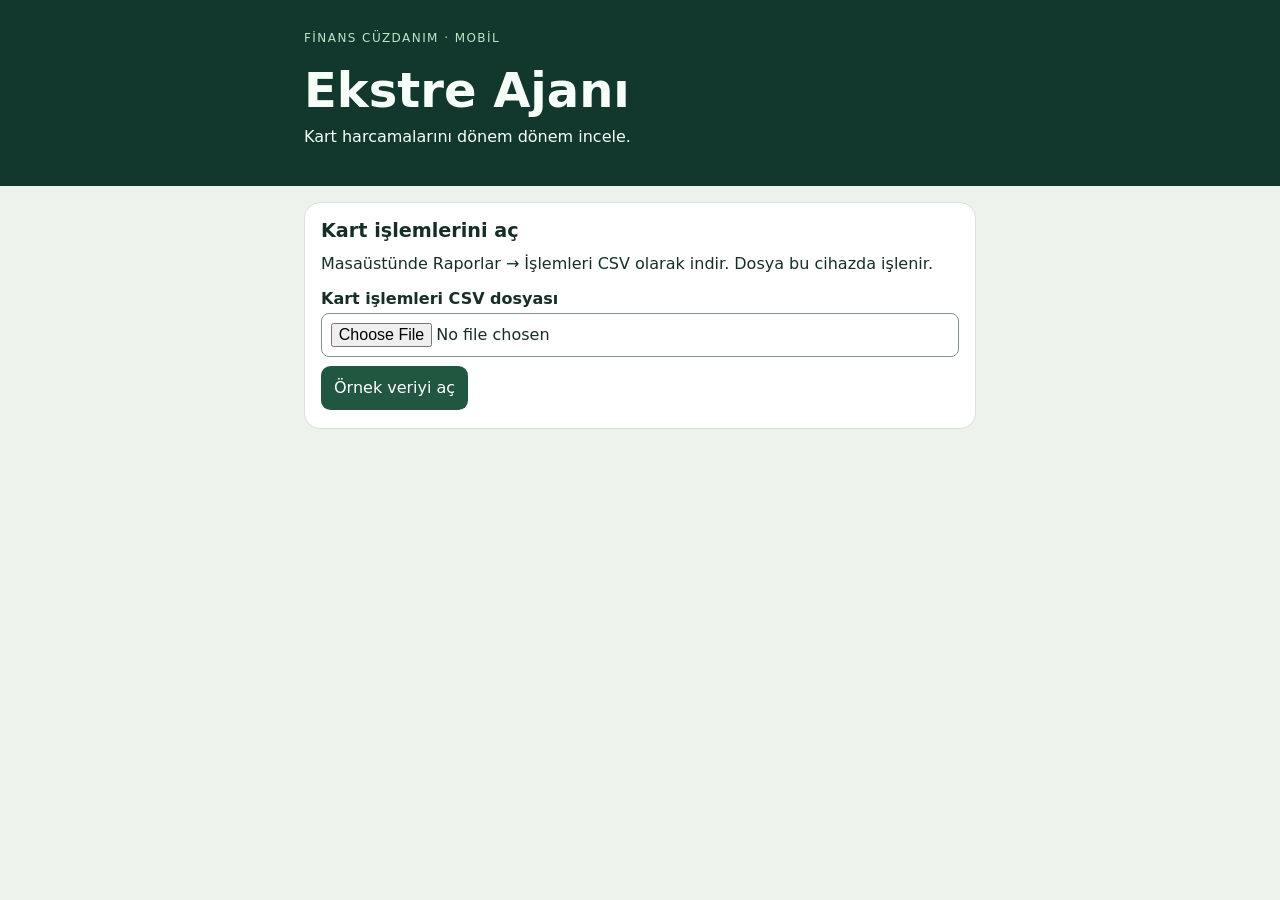
==== index.html @ c029a7e5 "Build standalone Ekstre Ajani mobile PWA" ====
<!doctype html>
<html lang="tr">
<head>
  <meta charset="utf-8">
  <meta name="viewport" content="width=device-width, initial-scale=1">
  <meta name="theme-color" content="#12372d">
  <meta http-equiv="Content-Security-Policy" content="default-src 'self'; connect-src 'none'; object-src 'none'; base-uri 'none'; form-action 'none'">
  <title>Ekstre Ajanı Mobil</title>
  <link rel="manifest" href="manifest.webmanifest">
  <link rel="stylesheet" href="style.css">
  <link rel="apple-touch-icon" href="icon-192.png">
  <script type="module" src="app.mjs"></script>
</head>
<body>
  <header><div class="wrap"><p class="eyebrow">FİNANS CÜZDANIM · MOBİL</p><h1>Ekstre Ajanı</h1><p>Kart harcamalarını dönem dönem incele.</p></div></header>
  <main class="wrap">
    <section class="panel" aria-labelledby="import-title">
      <h2 id="import-title">Kart işlemlerini aç</h2>
      <p>Masaüstünde Raporlar → İşlemleri CSV olarak indir. Dosya bu cihazda işlenir.</p>
      <label for="csv">Kart işlemleri CSV dosyası</label>
      <input type="file" id="csv" accept=".csv,text/csv">
      <button type="button" id="sample">Örnek veriyi aç</button>
      <p id="status" role="status"></p>
      <div id="confirm" hidden>
        <button type="button" id="save">Bu listeyi kaydet</button>
        <button type="button" id="cancel">Vazgeç</button>
      </div>
      <button type="button" id="return-saved" hidden>Kayıtlı listeye dön</button>
    </section>
    <section id="report" hidden aria-labelledby="report-title">
      <div class="panel summary">
        <h2 id="report-title">Dönem özeti</h2>
        <p id="source"></p>
        <label for="period">Ekstre dönemi</label>
        <select id="period"></select>
        <dl><div><dt>Net harcama</dt><dd id="net"></dd></div>
          <div><dt>Harcamalar</dt><dd id="spent"></dd></div>
          <div><dt>İadeler / indirimler</dt><dd id="refunds"></dd></div>
          <div><dt>Kart ödemeleri</dt><dd id="payments"></dd></div></dl>
      </div>
      <div class="panel"><h2>Kategoriler</h2><p>Toplamlar CSV’deki işlem kategorilerine göre hesaplanır.</p><ul id="categories"></ul></div>
      <div class="panel">
        <h2>İşlemler</h2>
        <label for="query">Açıklama veya kategori ara</label>
        <input id="query" type="search" placeholder="Örn. Market">
        <p id="count"></p><ul id="transactions"></ul>
        <button id="more" type="button" hidden>Daha fazla göster</button>
      </div>
      <button id="clear" type="button" hidden>Telefondaki kart listesini sil</button>
    </section>
  </main>
</body>
</html>
---- style.css ----
* { box-sizing: border-box; }
:root { font-family: system-ui, sans-serif; color: #172e26; background: #edf2ec; }
body { margin: 0; }
header { background: #12372d; color: #f6fff8; padding: 1.5rem 0; }
.wrap { width: min(100% - 2rem, 42rem); margin-inline: auto; }
main { padding: 1rem 0 2rem; }
h1 { margin: .35rem 0; font-size: clamp(2rem, 8vw, 3rem); }
h2 { margin: 0 0 .6rem; font-size: 1.2rem; }
p { margin: .4rem 0 .9rem; line-height: 1.45; }
.eyebrow { color: #bde5c8; font-size: .75rem; letter-spacing: .12em; }
.panel { background: #fff; border: 1px solid #d7e3d9; border-radius: 1rem; margin-bottom: .85rem; padding: 1rem; }
label { display: block; margin: .5rem 0 .3rem; font-weight: 600; }
input, select, button { font: inherit; min-height: 44px; max-width: 100%; }
input, select { width: 100%; padding: .55rem; border: 1px solid #82998a; border-radius: .5rem; background: white; color: inherit; }
button { margin: .55rem .25rem .15rem 0; padding: .5rem .75rem; color: #fff; background: #215740; border: 1px solid transparent; border-radius: .6rem; cursor: pointer; }
#cancel, #clear { color: #214b39; border-color: #82998a; background: white; }
#status:empty { display: none; }
dl { display: grid; grid-template-columns: repeat(2, minmax(0, 1fr)); gap: .5rem; margin-bottom: 0; }
dl div { background: #edf5ed; padding: .6rem; border-radius: .6rem; }
dt, small { color: #465f53; font-size: .83rem; }
dd { margin: .25rem 0 0; font-weight: 700; overflow-wrap: anywhere; }
ul { list-style: none; padding: 0; margin: 0; }
li { display: flex; justify-content: space-between; gap: .65rem; border-bottom: 1px solid #e0eae2; padding: .65rem 0; overflow-wrap: anywhere; }
li:last-child { border-bottom: 0; }
li small { display: block; margin-top: .2rem; }
li strong { flex: 0 0 auto; max-width: 45%; }
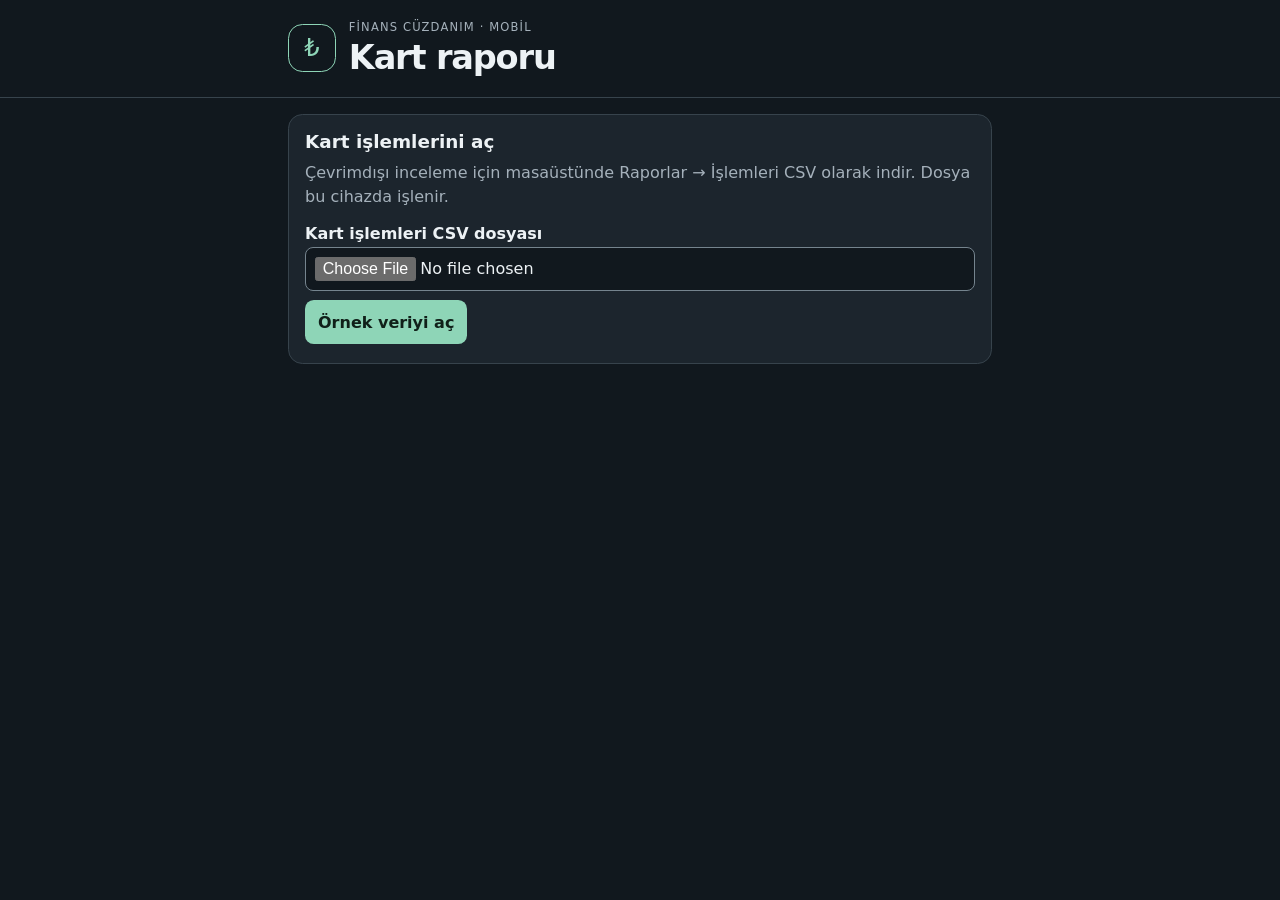
==== commit d00ca11d: "Bring the full wallet and desktop theme to mobile" ====
--- a/index.html
+++ b/index.html
@@ -3,7 +3,7 @@
 <head>
   <meta charset="utf-8">
   <meta name="viewport" content="width=device-width, initial-scale=1">
-  <meta name="theme-color" content="#12372d">
+  <meta name="theme-color" content="#11181e">
   <meta http-equiv="Content-Security-Policy" content="default-src 'self'; connect-src 'none'; object-src 'none'; base-uri 'none'; form-action 'none'">
   <title>Ekstre Ajanı Mobil</title>
   <link rel="manifest" href="manifest.webmanifest">
@@ -12,11 +12,16 @@
   <script type="module" src="app.mjs"></script>
 </head>
 <body>
-  <header><div class="wrap"><p class="eyebrow">FİNANS CÜZDANIM · MOBİL</p><h1>Ekstre Ajanı</h1><p>Kart harcamalarını dönem dönem incele.</p></div></header>
+  <header>
+    <div class="wrap brand">
+      <span class="brand-mark" aria-hidden="true">₺</span>
+      <div><p class="eyebrow">FİNANS CÜZDANIM · MOBİL</p><h1>Kart raporu</h1></div>
+    </div>
+  </header>
   <main class="wrap">
     <section class="panel" aria-labelledby="import-title">
       <h2 id="import-title">Kart işlemlerini aç</h2>
-      <p>Masaüstünde Raporlar → İşlemleri CSV olarak indir. Dosya bu cihazda işlenir.</p>
+      <p>Çevrimdışı inceleme için masaüstünde Raporlar → İşlemleri CSV olarak indir. Dosya bu cihazda işlenir.</p>
       <label for="csv">Kart işlemleri CSV dosyası</label>
       <input type="file" id="csv" accept=".csv,text/csv">
       <button type="button" id="sample">Örnek veriyi aç</button>
--- a/style.css
+++ b/style.css
@@ -1,26 +1,52 @@
 * { box-sizing: border-box; }
-:root { font-family: system-ui, sans-serif; color: #172e26; background: #edf2ec; }
+:root {
+  color-scheme: dark;
+  --background: #11181e;
+  --panel: #1c252d;
+  --text: #edf2f5;
+  --muted: #a5b1bb;
+  --line: #37434c;
+  --accent: #8ed5b7;
+  --accent-soft: #213d33;
+  font-family: system-ui, sans-serif;
+  background: var(--background);
+  color: var(--text);
+}
 body { margin: 0; }
-header { background: #12372d; color: #f6fff8; padding: 1.5rem 0; }
-.wrap { width: min(100% - 2rem, 42rem); margin-inline: auto; }
-main { padding: 1rem 0 2rem; }
-h1 { margin: .35rem 0; font-size: clamp(2rem, 8vw, 3rem); }
-h2 { margin: 0 0 .6rem; font-size: 1.2rem; }
-p { margin: .4rem 0 .9rem; line-height: 1.45; }
-.eyebrow { color: #bde5c8; font-size: .75rem; letter-spacing: .12em; }
-.panel { background: #fff; border: 1px solid #d7e3d9; border-radius: 1rem; margin-bottom: .85rem; padding: 1rem; }
+header { padding: 1.2rem 0; border-bottom: 1px solid var(--line); }
+.wrap { width: min(100% - 2rem, 44rem); margin-inline: auto; }
+.brand { display: flex; align-items: center; gap: .8rem; }
+.brand-mark {
+  display: grid;
+  place-items: center;
+  width: 3rem;
+  height: 3rem;
+  flex: none;
+  border: 1px solid var(--accent);
+  border-radius: .9rem;
+  color: var(--accent);
+  font-size: 1.5rem;
+}
+main { padding: 1rem 0 max(2rem, env(safe-area-inset-bottom)); }
+h1 { margin: .12rem 0 0; font-size: clamp(1.55rem, 6vw, 2.1rem); letter-spacing: -.035em; }
+h2 { margin: 0 0 .6rem; font-size: 1.15rem; }
+p { margin: .4rem 0 .9rem; line-height: 1.5; color: var(--muted); }
+.eyebrow { margin: 0; font-size: .72rem; letter-spacing: .1em; }
+.panel { background: var(--panel); border: 1px solid var(--line); border-radius: .9rem; margin-bottom: .85rem; padding: 1rem; }
 label { display: block; margin: .5rem 0 .3rem; font-weight: 600; }
 input, select, button { font: inherit; min-height: 44px; max-width: 100%; }
-input, select { width: 100%; padding: .55rem; border: 1px solid #82998a; border-radius: .5rem; background: white; color: inherit; }
-button { margin: .55rem .25rem .15rem 0; padding: .5rem .75rem; color: #fff; background: #215740; border: 1px solid transparent; border-radius: .6rem; cursor: pointer; }
-#cancel, #clear { color: #214b39; border-color: #82998a; background: white; }
+input, select { width: 100%; padding: .55rem; border: 1px solid #75848e; border-radius: .5rem; background: var(--background); color: inherit; }
+button { margin: .55rem .25rem .15rem 0; padding: .5rem .75rem; color: #102019; background: var(--accent); border: 1px solid transparent; border-radius: .55rem; cursor: pointer; font-weight: 650; }
+#cancel, #clear, #return-saved { color: var(--accent); border-color: var(--line); background: var(--background); }
+:focus-visible { outline: 2px solid var(--accent); outline-offset: 3px; }
 #status:empty { display: none; }
 dl { display: grid; grid-template-columns: repeat(2, minmax(0, 1fr)); gap: .5rem; margin-bottom: 0; }
-dl div { background: #edf5ed; padding: .6rem; border-radius: .6rem; }
-dt, small { color: #465f53; font-size: .83rem; }
-dd { margin: .25rem 0 0; font-weight: 700; overflow-wrap: anywhere; }
+dl div { background: var(--background); padding: .65rem; border-radius: .6rem; }
+dl div:first-child { background: var(--accent-soft); }
+dt, small { color: var(--muted); font-size: .83rem; }
+dd { margin: .25rem 0 0; font-weight: 700; overflow-wrap: anywhere; font-variant-numeric: tabular-nums; }
 ul { list-style: none; padding: 0; margin: 0; }
-li { display: flex; justify-content: space-between; gap: .65rem; border-bottom: 1px solid #e0eae2; padding: .65rem 0; overflow-wrap: anywhere; }
+li { display: flex; justify-content: space-between; gap: .65rem; border-bottom: 1px solid var(--line); padding: .65rem 0; overflow-wrap: anywhere; }
 li:last-child { border-bottom: 0; }
 li small { display: block; margin-top: .2rem; }
-li strong { flex: 0 0 auto; max-width: 45%; }
+li strong { flex: 0 0 auto; max-width: 45%; color: var(--accent); font-variant-numeric: tabular-nums; }
